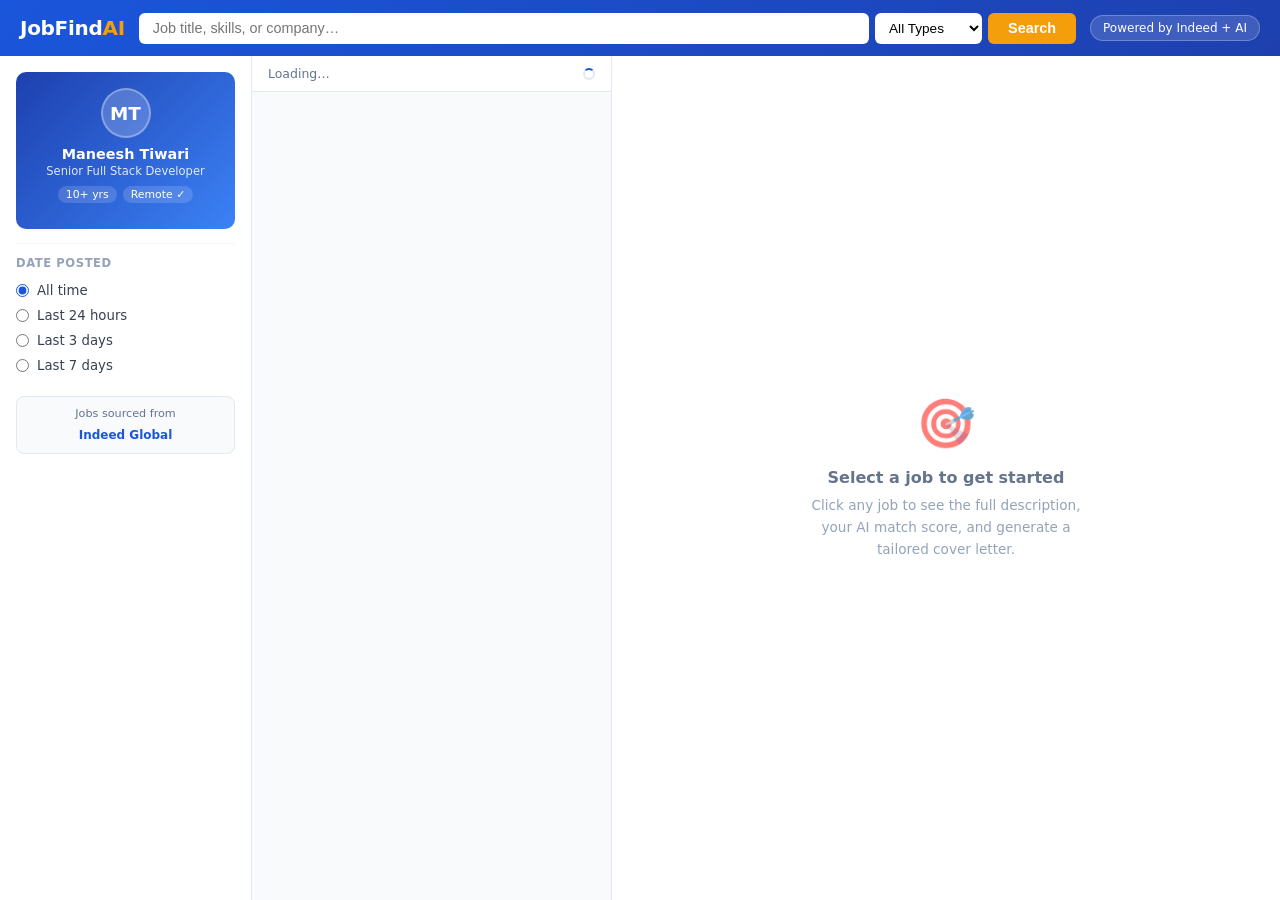
==== job_portal.html @ b36d19e1 "Add AI-powered job portal with resume match and cover letter generator Features: - Job search with 2" ====
<!doctype html>
<html lang="en">
<head>
  <meta charset="utf-8"/>
  <meta name="viewport" content="width=device-width,initial-scale=1"/>
  <title>JobFind AI – Smart Job Portal</title>
  <link rel="stylesheet" href="/job_portal.css"/>
</head>
<body>

<!-- ── Header ── -->
<header class="header">
  <div class="logo">JobFind<span>AI</span></div>
  <div class="search-bar">
    <input type="text" id="searchInput" placeholder="Job title, skills, or company…" onkeydown="if(event.key==='Enter')searchJobs()"/>
    <select id="typeFilter" onchange="searchJobs()">
      <option value="">All Types</option>
      <option value="full-time">Full-time</option>
      <option value="contract">Contract</option>
      <option value="permanent">Permanent</option>
    </select>
    <button onclick="searchJobs()">Search</button>
  </div>
  <div class="header-badge">Powered by Indeed + AI</div>
</header>

<div class="app">

  <!-- ── Sidebar ── -->
  <aside class="sidebar">
    <div class="profile-card">
      <div class="profile-avatar" id="avatarInitials">MT</div>
      <h3 id="profileName">Maneesh Tiwari</h3>
      <p class="profile-title" id="profileTitle">Senior Full Stack Developer</p>
      <div class="profile-stats">
        <span id="expStat">10+ yrs</span>
        <span>Remote ✓</span>
      </div>
      <div class="skills-cloud" id="skillsCloud"></div>
    </div>

    <div class="filter-section">
      <h4>Date Posted</h4>
      <label><input type="radio" name="timeFilter" value="" checked onchange="searchJobs()"> All time</label>
      <label><input type="radio" name="timeFilter" value="24" onchange="searchJobs()"> Last 24 hours</label>
      <label><input type="radio" name="timeFilter" value="72" onchange="searchJobs()"> Last 3 days</label>
      <label><input type="radio" name="timeFilter" value="168" onchange="searchJobs()"> Last 7 days</label>
    </div>

    <div class="source-badge">
      <p>Jobs sourced from</p>
      <strong>Indeed Global</strong>
    </div>
  </aside>

  <!-- ── Job List ── -->
  <main class="job-list" id="jobList">
    <div class="job-list-header">
      <span id="jobCount">Loading…</span>
      <span class="loading-spinner" id="spinner"></span>
    </div>
  </main>

  <!-- ── Job Detail ── -->
  <section class="job-detail" id="jobDetail">
    <div class="empty-state">
      <div class="empty-icon">🎯</div>
      <h3>Select a job to get started</h3>
      <p>Click any job to see the full description, your AI match score, and generate a tailored cover letter.</p>
    </div>
  </section>
</div>

<!-- ── Cover Letter Modal ── -->
<div class="modal" id="coverModal">
  <div class="modal-content">
    <div class="modal-header">
      <h3>✍️ AI-Generated Cover Letter</h3>
      <button class="close-btn" onclick="closeModal()">✕</button>
    </div>
    <div class="modal-body" id="coverBody">
      <div class="loading">Generating your personalised cover letter…</div>
    </div>
    <div class="modal-footer">
      <button class="btn-copy" onclick="copyCover()">Copy to Clipboard</button>
      <button class="btn-close" onclick="closeModal()">Close</button>
    </div>
  </div>
</div>

<script>
let allJobs = [];
let currentJob = null;

/* ── Bootstrap ── */
async function init() {
  const [rRes, jRes] = await Promise.all([fetch('/api/resume'), fetch('/api/jobs')]);
  const resume = await rRes.json();
  const data   = await jRes.json();
  allJobs = data.jobs;

  const initials = resume.name.split(' ').map(w => w[0]).join('').toUpperCase();
  document.getElementById('avatarInitials').textContent = initials;
  document.getElementById('profileName').textContent = resume.name;

  const cloud = document.getElementById('skillsCloud');
  cloud.innerHTML = resume.skills.slice(0, 14).map(s =>
    `<span class="skill-tag">${s}</span>`).join('');

  renderJobs(allJobs);
}

/* ── Search / Filter ── */
async function searchJobs() {
  const q      = document.getElementById('searchInput').value.trim();
  const type   = document.getElementById('typeFilter').value;
  const hours  = document.querySelector('input[name="timeFilter"]:checked').value;

  document.getElementById('spinner').style.display = 'inline-block';

  let url = `/api/jobs?q=${encodeURIComponent(q)}&type=${encodeURIComponent(type)}`;
  if (hours) url += `&hours=${hours}`;

  const res  = await fetch(url);
  const data = await res.json();
  allJobs = data.jobs;
  renderJobs(allJobs);

  document.getElementById('spinner').style.display = 'none';
}

/* ── Render job cards ── */
function renderJobs(jobs) {
  const list = document.getElementById('jobList');
  document.getElementById('jobCount').textContent =
    `${jobs.length} job${jobs.length !== 1 ? 's' : ''} found`;

  if (!jobs.length) {
    list.innerHTML = `
      <div class="job-list-header"><span>0 jobs found</span></div>
      <div class="no-jobs"><p>No jobs match your current filters.<br>Try adjusting the search or date range.</p></div>`;
    return;
  }

  const today = new Date().toISOString().slice(0, 10);

  const cards = jobs.map(job => {
    const isNew = job.posted === today;
    const typeCls = job.type.toLowerCase().includes('contract') ? 'badge-yellow'
                  : job.type.toLowerCase().includes('permanent') ? 'badge-green'
                  : 'badge-green';
    return `
      <div class="job-card" id="card-${job.id}" onclick="selectJob('${job.id}')">
        <div class="job-card-header">
          <div>
            <div class="job-title">${job.title}</div>
            <div class="job-company">${job.company}</div>
          </div>
          <div style="display:flex;flex-direction:column;gap:4px;align-items:flex-end">
            <span class="badge ${typeCls}">${job.type}</span>
            ${isNew ? '<span class="badge badge-new">NEW</span>' : ''}
          </div>
        </div>
        <div class="job-meta">
          <span>📍 ${job.location}</span>
          <span>📅 ${fmtDate(job.posted)}</span>
          ${job.salary !== 'N/A' ? `<span>💰 ${job.salary}</span>` : ''}
        </div>
        <div class="job-snippet">${job.description}</div>
      </div>`;
  }).join('');

  list.innerHTML = `<div class="job-list-header"><span id="jobCount">${jobs.length} job${jobs.length !== 1 ? 's' : ''} found</span></div>` + cards;
}

/* ── Select and analyse a job ── */
async function selectJob(id) {
  currentJob = allJobs.find(j => j.id === id);
  if (!currentJob) return;

  document.querySelectorAll('.job-card').forEach(c => c.classList.remove('active'));
  document.getElementById(`card-${id}`)?.classList.add('active');

  document.getElementById('jobDetail').innerHTML = '<div class="loading-detail">Analysing match…</div>';

  const res   = await fetch('/api/match', {
    method: 'POST',
    headers: {'Content-Type': 'application/json'},
    body: JSON.stringify({job_description: currentJob.description})
  });
  const match = await res.json();
  document.getElementById('jobDetail').innerHTML = buildDetail(currentJob, match);
}

/* ── Build detail panel HTML ── */
function buildDetail(job, match) {
  const color = match.score >= 70 ? '#10b981' : match.score >= 40 ? '#f59e0b' : '#ef4444';
  const label = match.score >= 70 ? 'Great Match' : match.score >= 40 ? 'Good Match' : 'Partial Match';
  const dash  = 264;
  const fill  = (match.score / 100) * dash;

  const matched = match.matched_skills.map(s => `<span class="pill pill-match">${s}</span>`).join('');
  const missing = match.missing_skills.map(s => `<span class="pill pill-miss">${s}</span>`).join('');

  return `
    <div class="detail-header">
      <div>
        <h2>${job.title}</h2>
        <p class="detail-company">${job.company} &middot; ${job.location}</p>
        <p class="detail-meta">
          ${job.salary !== 'N/A' ? `<strong>${job.salary}</strong> &middot; ` : ''}
          ${job.type} &middot; Posted ${fmtDate(job.posted)}
        </p>
      </div>
      <a href="${job.url}" target="_blank" rel="noopener" class="apply-btn">Apply Now →</a>
    </div>

    <div class="match-card">
      <div class="score-ring">
        <svg viewBox="0 0 100 100">
          <circle cx="50" cy="50" r="42" fill="none" stroke="#e2e8f0" stroke-width="10"/>
          <circle cx="50" cy="50" r="42" fill="none" stroke="${color}" stroke-width="10"
            stroke-dasharray="${fill.toFixed(1)} ${dash}"
            stroke-linecap="round" transform="rotate(-90 50 50)"/>
        </svg>
        <div class="score-text">
          <span class="score-number">${match.score}%</span>
          <span class="score-label">${label}</span>
        </div>
      </div>
      <div class="match-details">
        ${matched ? `<div><h4>✅ Matched Skills</h4><div class="pill-list">${matched}</div></div>` : ''}
        ${missing ? `<div><h4>📚 Skills to Highlight</h4><div class="pill-list">${missing}</div></div>` : ''}
      </div>
    </div>

    <div class="detail-description">
      <h3>Job Description</h3>
      <p>${job.description}</p>
    </div>

    <button class="cover-letter-btn" onclick="openCoverLetter()">
      ✨ Generate AI Cover Letter
    </button>`;
}

/* ── Cover Letter ── */
async function openCoverLetter() {
  if (!currentJob) return;
  document.getElementById('coverModal').classList.add('visible');
  document.getElementById('coverBody').innerHTML = '<div class="loading">✨ Writing your personalised cover letter…</div>';

  const res  = await fetch('/api/cover-letter', {
    method: 'POST',
    headers: {'Content-Type': 'application/json'},
    body: JSON.stringify({
      job_title: currentJob.title,
      company: currentJob.company,
      job_description: currentJob.description
    })
  });
  const data = await res.json();

  document.getElementById('coverBody').innerHTML = data.success
    ? `<pre class="cover-letter-text">${data.cover_letter}</pre>`
    : `<div class="error-msg">⚠️ ${data.error}</div>`;
}

function copyCover() {
  const txt = document.querySelector('.cover-letter-text')?.textContent;
  if (txt) { navigator.clipboard.writeText(txt); alert('Copied to clipboard!'); }
}
function closeModal() { document.getElementById('coverModal').classList.remove('visible'); }

/* ── Helpers ── */
function fmtDate(ds) {
  const d    = new Date(ds);
  const now  = new Date();
  const diff = Math.floor((now - d) / 86400000);
  if (diff === 0) return 'Today';
  if (diff === 1) return 'Yesterday';
  if (diff < 30)  return `${diff}d ago`;
  return d.toLocaleDateString('en-US', {month:'short', day:'numeric'});
}

init();
</script>
</body>
</html>
---- job_portal.css ----
*{box-sizing:border-box;margin:0;padding:0}
body{font-family:'Segoe UI',system-ui,-apple-system,sans-serif;background:#f0f4f8;color:#1a202c;height:100vh;overflow:hidden}

/* ── Header ── */
.header{background:linear-gradient(135deg,#1a56db,#1e40af);color:#fff;padding:0 20px;display:flex;align-items:center;gap:14px;box-shadow:0 2px 12px rgba(0,0,0,.2);height:56px;flex-shrink:0}
.logo{font-size:1.25rem;font-weight:800;white-space:nowrap;letter-spacing:-.3px}
.logo span{color:#f59e0b}
.search-bar{flex:1;display:flex;gap:6px}
.search-bar input{flex:1;padding:7px 14px;border-radius:6px;border:none;font-size:.9rem;outline:none;min-width:0}
.search-bar select{padding:7px 10px;border-radius:6px;border:none;font-size:.85rem;background:#fff;cursor:pointer}
.search-bar button{padding:7px 20px;background:#f59e0b;color:#fff;border:none;border-radius:6px;cursor:pointer;font-weight:600;font-size:.9rem;transition:background .15s;white-space:nowrap}
.search-bar button:hover{background:#d97706}
.header-badge{background:rgba(255,255,255,.15);color:#fff;font-size:.75rem;padding:5px 12px;border-radius:20px;white-space:nowrap;border:1px solid rgba(255,255,255,.25)}

/* ── Layout ── */
.app{display:flex;height:calc(100vh - 56px)}

/* ── Sidebar ── */
.sidebar{width:252px;background:#fff;border-right:1px solid #e2e8f0;overflow-y:auto;padding:16px;display:flex;flex-direction:column;gap:14px;flex-shrink:0}

.profile-card{background:linear-gradient(135deg,#1e40af,#3b82f6);border-radius:10px;padding:16px;color:#fff;text-align:center}
.profile-avatar{width:50px;height:50px;background:rgba(255,255,255,.2);border-radius:50%;margin:0 auto 8px;display:flex;align-items:center;justify-content:center;font-size:1.15rem;font-weight:700;border:2px solid rgba(255,255,255,.3)}
.profile-card h3{font-size:.9rem;font-weight:700;margin-bottom:2px}
.profile-title{font-size:.72rem;opacity:.85;margin-bottom:8px}
.profile-stats{display:flex;gap:6px;justify-content:center;flex-wrap:wrap;margin-bottom:10px}
.profile-stats span{background:rgba(255,255,255,.15);padding:2px 8px;border-radius:12px;font-size:.68rem}
.skills-cloud{display:flex;flex-wrap:wrap;gap:4px;justify-content:center}
.skill-tag{background:rgba(255,255,255,.18);color:#fff;padding:2px 7px;border-radius:10px;font-size:.67rem}

.filter-section{border-top:1px solid #f1f5f9;padding-top:12px}
.filter-section h4{font-size:.72rem;font-weight:600;color:#94a3b8;text-transform:uppercase;letter-spacing:.6px;margin-bottom:8px}
.filter-section label{display:flex;align-items:center;gap:8px;padding:5px 0;font-size:.83rem;cursor:pointer;color:#374151;transition:color .15s}
.filter-section label:hover{color:#1a56db}
.filter-section input[type=radio]{accent-color:#1a56db}

.source-badge{margin-top:4px;padding:10px;background:#f8fafc;border-radius:8px;border:1px solid #e2e8f0;text-align:center}
.source-badge p{font-size:.7rem;color:#64748b;margin-bottom:4px}
.source-badge strong{color:#1a56db;font-size:.75rem}

/* ── Job List ── */
.job-list{width:360px;overflow-y:auto;background:#f8fafc;border-right:1px solid #e2e8f0;display:flex;flex-direction:column;flex-shrink:0}
.job-list-header{padding:10px 16px;background:#fff;border-bottom:1px solid #e2e8f0;font-size:.78rem;color:#64748b;font-weight:500;position:sticky;top:0;z-index:10;display:flex;align-items:center;justify-content:space-between}
.job-list-header .loading-spinner{display:inline-block;width:12px;height:12px;border:2px solid #e2e8f0;border-top-color:#1a56db;border-radius:50%;animation:spin .6s linear infinite}
@keyframes spin{to{transform:rotate(360deg)}}

.job-card{background:#fff;margin:8px 8px 0;border-radius:8px;padding:13px;cursor:pointer;border:2px solid transparent;transition:all .15s;box-shadow:0 1px 4px rgba(0,0,0,.06)}
.job-card:last-child{margin-bottom:8px}
.job-card:hover{border-color:#bfdbfe;box-shadow:0 4px 14px rgba(59,130,246,.1);transform:translateY(-1px)}
.job-card.active{border-color:#1a56db;box-shadow:0 4px 16px rgba(26,86,219,.18)}

.job-card-header{display:flex;justify-content:space-between;align-items:flex-start;gap:8px;margin-bottom:5px}
.job-title{font-size:.875rem;font-weight:600;color:#0f172a;line-height:1.3}
.job-company{font-size:.77rem;color:#64748b;margin-top:2px}
.badge{font-size:.62rem;font-weight:600;padding:2px 7px;border-radius:10px;white-space:nowrap;flex-shrink:0}
.badge-green{background:#dcfce7;color:#166534}
.badge-yellow{background:#fef3c7;color:#92400e}
.badge-blue{background:#e0e7ff;color:#3730a3}
.badge-new{background:#fef2f2;color:#dc2626;border:1px solid #fca5a5}

.job-meta{display:flex;gap:8px;flex-wrap:wrap;font-size:.7rem;color:#94a3b8;margin-bottom:5px}
.job-snippet{font-size:.77rem;color:#6b7280;line-height:1.4;overflow:hidden;display:-webkit-box;-webkit-line-clamp:2;-webkit-box-orient:vertical}

.no-jobs{padding:40px 16px;text-align:center;color:#94a3b8;font-size:.88rem}

/* ── Job Detail ── */
.job-detail{flex:1;overflow-y:auto;background:#fff;min-width:0}

.empty-state{display:flex;flex-direction:column;align-items:center;justify-content:center;height:100%;padding:40px;text-align:center;color:#94a3b8}
.empty-icon{font-size:3rem;margin-bottom:16px;opacity:.6}
.empty-state h3{color:#64748b;margin-bottom:8px;font-size:1rem}
.empty-state p{font-size:.85rem;max-width:280px;line-height:1.6}

.loading-detail{padding:60px;text-align:center;color:#64748b;font-size:.9rem}
.loading-detail::after{content:'';display:block;width:28px;height:28px;border:3px solid #e2e8f0;border-top-color:#1a56db;border-radius:50%;animation:spin .7s linear infinite;margin:12px auto 0}

.detail-header{padding:20px 24px 16px;border-bottom:1px solid #f1f5f9;display:flex;justify-content:space-between;align-items:flex-start;gap:16px}
.detail-header h2{font-size:1.1rem;font-weight:700;color:#0f172a;line-height:1.3;margin-bottom:4px}
.detail-company{color:#3b82f6;font-weight:500;font-size:.88rem}
.detail-meta{font-size:.77rem;color:#64748b;margin-top:4px}
.apply-btn{background:#1a56db;color:#fff;padding:10px 20px;border-radius:8px;text-decoration:none;font-weight:600;font-size:.88rem;white-space:nowrap;transition:background .15s;flex-shrink:0;display:inline-block}
.apply-btn:hover{background:#1e40af}

/* ── Match Score Card ── */
.match-card{margin:16px 24px;background:#f8fafc;border-radius:12px;padding:16px;display:flex;gap:18px;align-items:flex-start;border:1px solid #e2e8f0}
.score-ring{width:96px;height:96px;position:relative;flex-shrink:0}
.score-ring svg{width:100%;height:100%}
.score-text{position:absolute;top:50%;left:50%;transform:translate(-50%,-50%);text-align:center;line-height:1}
.score-number{display:block;font-size:1.25rem;font-weight:800;color:#0f172a}
.score-label{display:block;font-size:.58rem;font-weight:600;color:#64748b;margin-top:3px;text-transform:uppercase;letter-spacing:.3px}
.match-details{flex:1;display:flex;flex-direction:column;gap:10px}
.match-details h4{font-size:.75rem;font-weight:600;color:#374151;margin-bottom:5px}
.pill-list{display:flex;flex-wrap:wrap;gap:4px}
.pill{padding:2px 8px;border-radius:10px;font-size:.7rem;font-weight:500}
.pill-match{background:#dcfce7;color:#166534}
.pill-miss{background:#fee2e2;color:#991b1b}

/* ── Description ── */
.detail-description{padding:14px 24px}
.detail-description h3{font-size:.85rem;font-weight:700;color:#374151;margin-bottom:8px;text-transform:uppercase;letter-spacing:.3px}
.detail-description p{font-size:.84rem;line-height:1.75;color:#374151}

/* ── Cover Letter Button ── */
.cover-letter-btn{display:block;margin:8px 24px 24px;padding:12px 24px;background:linear-gradient(135deg,#7c3aed,#6d28d9);color:#fff;border:none;border-radius:8px;cursor:pointer;font-size:.9rem;font-weight:600;width:calc(100% - 48px);transition:opacity .15s;text-align:center}
.cover-letter-btn:hover{opacity:.88}

/* ── Modal ── */
.modal{display:none;position:fixed;inset:0;background:rgba(0,0,0,.5);z-index:1000;align-items:center;justify-content:center}
.modal.visible{display:flex}
.modal-content{background:#fff;border-radius:12px;width:90%;max-width:660px;max-height:82vh;display:flex;flex-direction:column;box-shadow:0 24px 64px rgba(0,0,0,.3)}
.modal-header{padding:16px 20px;border-bottom:1px solid #e2e8f0;display:flex;justify-content:space-between;align-items:center}
.modal-header h3{font-size:.95rem;font-weight:700}
.close-btn{background:none;border:none;font-size:1.1rem;cursor:pointer;color:#64748b;line-height:1}
.modal-body{padding:20px;overflow-y:auto;flex:1}
.cover-letter-text{white-space:pre-wrap;font-family:inherit;font-size:.84rem;line-height:1.8;color:#1e293b}
.loading{text-align:center;padding:24px;color:#64748b;font-size:.88rem}
.error-msg{color:#dc2626;padding:12px;background:#fee2e2;border-radius:6px;font-size:.84rem;line-height:1.5}
.modal-footer{padding:12px 20px;border-top:1px solid #e2e8f0;display:flex;gap:8px}
.modal-footer button{padding:8px 18px;border:none;border-radius:6px;cursor:pointer;font-weight:600;font-size:.85rem}
.btn-copy{background:#1a56db;color:#fff}
.btn-close{background:#f1f5f9;color:#374151}

/* ── Scrollbar ── */
::-webkit-scrollbar{width:5px}
::-webkit-scrollbar-track{background:transparent}
::-webkit-scrollbar-thumb{background:#cbd5e1;border-radius:10px}
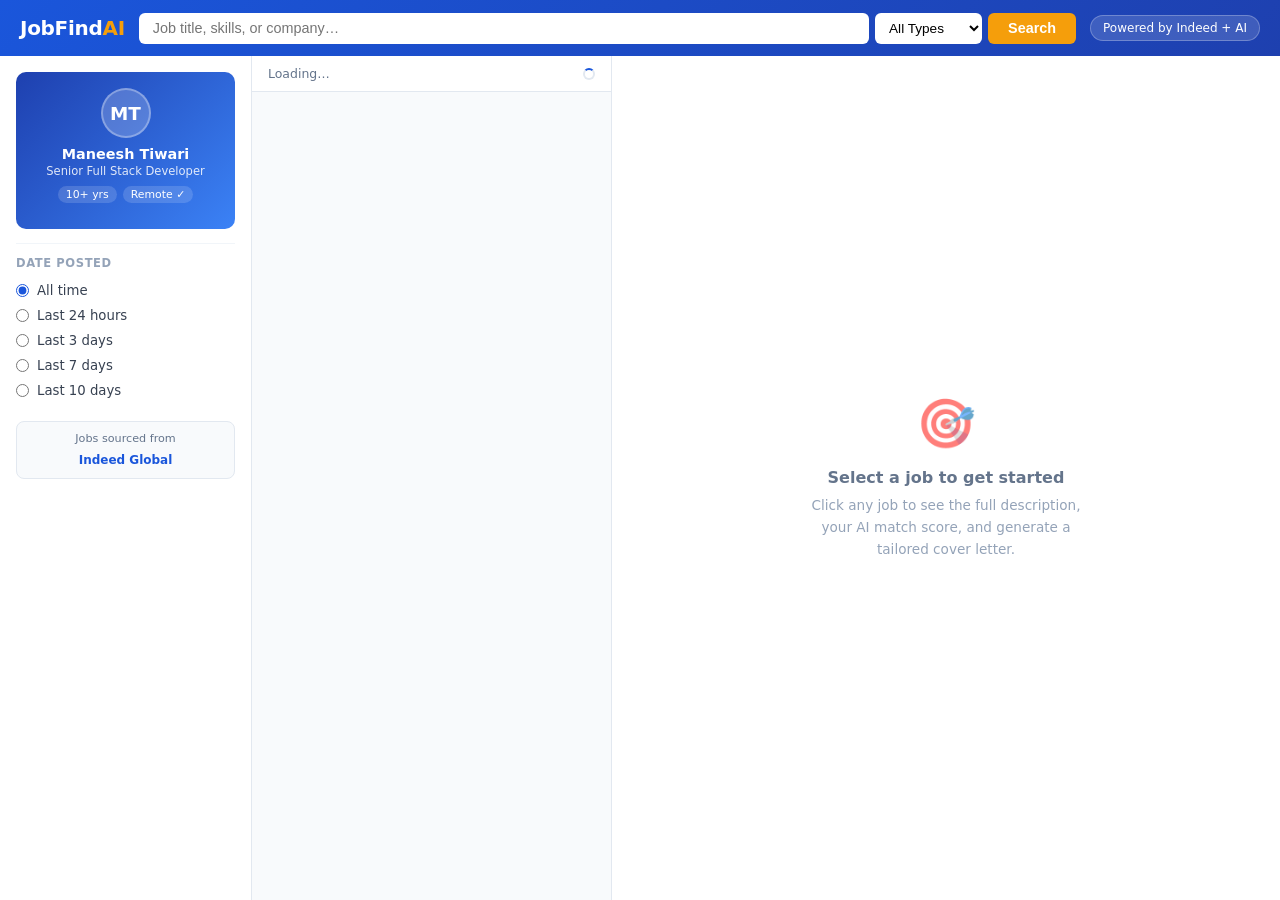
==== commit e95dc07b: "Add 10-day filter and One-Click Apply with auto cover letter - Last 10 days filter added to sidebar " ====
--- a/job_portal.html
+++ b/job_portal.html
@@ -45,6 +45,7 @@
       <label><input type="radio" name="timeFilter" value="24" onchange="searchJobs()"> Last 24 hours</label>
       <label><input type="radio" name="timeFilter" value="72" onchange="searchJobs()"> Last 3 days</label>
       <label><input type="radio" name="timeFilter" value="168" onchange="searchJobs()"> Last 7 days</label>
+      <label><input type="radio" name="timeFilter" value="240" onchange="searchJobs()"> Last 10 days</label>
     </div>
 
     <div class="source-badge">
@@ -75,7 +76,7 @@
 <div class="modal" id="coverModal">
   <div class="modal-content">
     <div class="modal-header">
-      <h3>✍️ AI-Generated Cover Letter</h3>
+      <h3 id="coverModalTitle">✍️ AI-Generated Cover Letter</h3>
       <button class="close-btn" onclick="closeModal()">✕</button>
     </div>
     <div class="modal-body" id="coverBody">
@@ -83,6 +84,7 @@
     </div>
     <div class="modal-footer">
       <button class="btn-copy" onclick="copyCover()">Copy to Clipboard</button>
+      <a id="applyNowFooterBtn" class="apply-btn" target="_blank" rel="noopener" style="display:none;padding:8px 18px;font-size:.85rem;">Apply Now →</a>
       <button class="btn-close" onclick="closeModal()">Close</button>
     </div>
   </div>
@@ -239,30 +241,50 @@
       <p>${job.description}</p>
     </div>
 
-    <button class="cover-letter-btn" onclick="openCoverLetter()">
-      ✨ Generate AI Cover Letter
-    </button>`;
+    <div style="display:flex;gap:10px;margin:8px 24px 24px;">
+      <button class="cover-letter-btn" style="margin:0;flex:1;" onclick="openCoverLetter()">
+        ✍️ Generate Cover Letter
+      </button>
+      <button class="quick-apply-btn" onclick="oneClickApply()">
+        ⚡ One-Click Apply
+      </button>
+    </div>`;
 }
 
 /* ── Cover Letter ── */
 async function openCoverLetter() {
   if (!currentJob) return;
   document.getElementById('coverModal').classList.add('visible');
+  document.getElementById('coverModalTitle').textContent = '✍️ AI-Generated Cover Letter';
+  document.getElementById('applyNowFooterBtn').style.display = 'none';
   document.getElementById('coverBody').innerHTML = '<div class="loading">✨ Writing your personalised cover letter…</div>';
-
   const res  = await fetch('/api/cover-letter', {
     method: 'POST',
     headers: {'Content-Type': 'application/json'},
-    body: JSON.stringify({
-      job_title: currentJob.title,
-      company: currentJob.company,
-      job_description: currentJob.description
-    })
+    body: JSON.stringify({job_title: currentJob.title, company: currentJob.company, job_description: currentJob.description})
   });
   const data = await res.json();
-
   document.getElementById('coverBody').innerHTML = data.success
     ? `<pre class="cover-letter-text">${data.cover_letter}</pre>`
+    : `<div class="error-msg">⚠️ ${data.error}</div>`;
+}
+
+async function oneClickApply() {
+  if (!currentJob) return;
+  document.getElementById('coverModal').classList.add('visible');
+  document.getElementById('coverModalTitle').textContent = '⚡ One-Click Apply';
+  document.getElementById('coverBody').innerHTML = '<div class="loading">✨ Generating your cover letter before applying…</div>';
+  const applyBtn = document.getElementById('applyNowFooterBtn');
+  applyBtn.style.display = 'inline-block';
+  applyBtn.href = currentJob.url;
+  const res  = await fetch('/api/cover-letter', {
+    method: 'POST',
+    headers: {'Content-Type': 'application/json'},
+    body: JSON.stringify({job_title: currentJob.title, company: currentJob.company, job_description: currentJob.description})
+  });
+  const data = await res.json();
+  document.getElementById('coverBody').innerHTML = data.success
+    ? `<div style="background:#dcfce7;padding:10px 14px;border-radius:6px;font-size:.82rem;color:#166534;margin-bottom:12px;">✅ Cover letter ready! Copy it below, then click <strong>Apply Now</strong>.</div><pre class="cover-letter-text">${data.cover_letter}</pre>`
     : `<div class="error-msg">⚠️ ${data.error}</div>`;
 }
 
--- a/job_portal.css
+++ b/job_portal.css
@@ -100,8 +100,10 @@
 .detail-description p{font-size:.84rem;line-height:1.75;color:#374151}
 
 /* ── Cover Letter Button ── */
-.cover-letter-btn{display:block;margin:8px 24px 24px;padding:12px 24px;background:linear-gradient(135deg,#7c3aed,#6d28d9);color:#fff;border:none;border-radius:8px;cursor:pointer;font-size:.9rem;font-weight:600;width:calc(100% - 48px);transition:opacity .15s;text-align:center}
+.cover-letter-btn{display:block;padding:12px 16px;background:linear-gradient(135deg,#7c3aed,#6d28d9);color:#fff;border:none;border-radius:8px;cursor:pointer;font-size:.85rem;font-weight:600;transition:opacity .15s;text-align:center}
 .cover-letter-btn:hover{opacity:.88}
+.quick-apply-btn{display:block;padding:12px 16px;background:linear-gradient(135deg,#059669,#047857);color:#fff;border:none;border-radius:8px;cursor:pointer;font-size:.85rem;font-weight:600;transition:opacity .15s;text-align:center;white-space:nowrap;flex-shrink:0}
+.quick-apply-btn:hover{opacity:.88}
 
 /* ── Modal ── */
 .modal{display:none;position:fixed;inset:0;background:rgba(0,0,0,.5);z-index:1000;align-items:center;justify-content:center}
